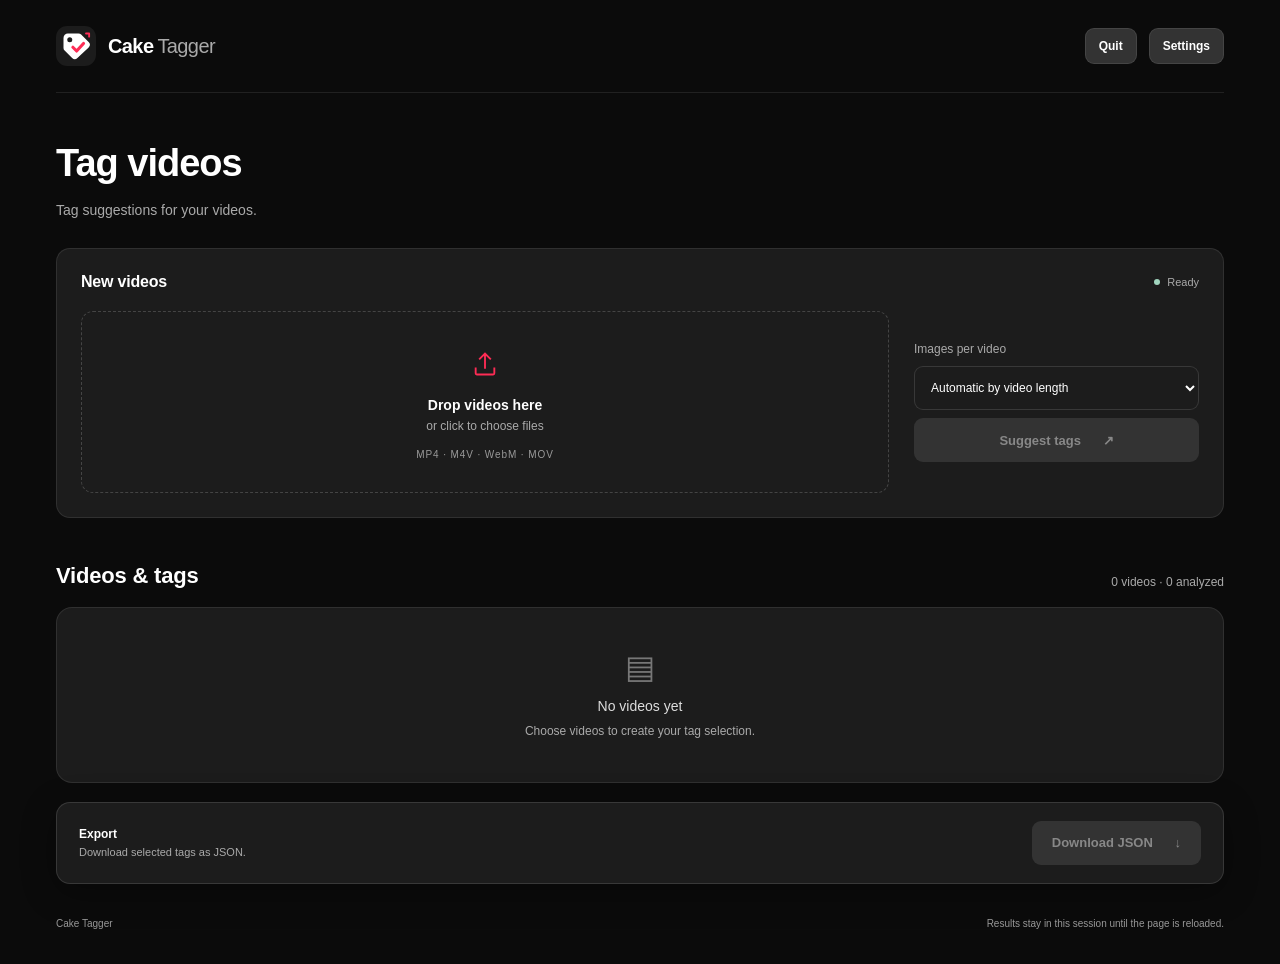
==== index.html @ eb6fca5a "Unify application controls and colors with cake.ski theme" ====
<!doctype html>
<html lang="de">
<head>
  <meta charset="utf-8">
  <meta name="viewport" content="width=device-width,initial-scale=1">
  <meta name="theme-color" content="#0b0b0b">
  <title>Cake Tagger</title>
  <link rel="icon" type="image/svg+xml" href="assets/logo.svg">
  <link rel="stylesheet" href="style.css">
  <script type="module" src="app.js"></script>
</head>
<body>
<main>
  <header class="app-header">
    <a class="brand" href="#" aria-label="Cake Tagger Startseite" data-i18n-aria-label="Cake Tagger Startseite"><svg class="brand-mark" aria-hidden="true" viewBox="0 0 64 64"><rect width="64" height="64" rx="18" fill="#1c1c1c"/>
  <path d="M19 12h17a6 6 0 0 1 4.24 1.76l12 12a6 6 0 0 1 0 8.48L34.24 51.24a6 6 0 0 1-8.48 0l-12-12A6 6 0 0 1 12 35V19a7 7 0 0 1 7-7Z" fill="#fff"/>
  <circle cx="22" cy="22" r="4" fill="#1c1c1c"/>
  <path d="m27 34 6 6 11-12" fill="none" stroke="#fe2c55" stroke-width="5" stroke-linecap="round" stroke-linejoin="round"/>
  <path d="M48 12h5v5" fill="none" stroke="#fe2c55" stroke-width="3" stroke-linecap="round" stroke-linejoin="round"/></svg><span>Cake<span class="brand-light">Tagger</span></span></a>
    <button id="quit" class="quiet small-button" data-i18n="Programm beenden">Programm beenden</button>
  </header>
  <section class="intro" aria-labelledby="page-title">
    <h1 id="page-title" data-i18n="Videos taggen">Videos taggen</h1>
    <p data-i18n="Tag-Vorschläge für deine Videos.">Tag-Vorschläge für deine Videos.</p>
  </section>
  <section class="panel" aria-labelledby="upload-title">
    <div class="panel-heading"><h2 id="upload-title" data-i18n="Neue Videos">Neue Videos</h2><div class="status"><span class="dot" aria-hidden="true"></span><span id="status" role="status" aria-live="polite" data-i18n="Verbindung wird geprüft …">Verbindung wird geprüft …</span></div></div>
    <div class="upload-layout">
      <label class="drop" id="drop">
        <span class="upload-icon" aria-hidden="true"><svg viewBox="0 0 24 24" fill="none" stroke="currentColor" stroke-width="1.6"><path d="M12 16V3m-5 5 5-5 5 5M4 15v5a1 1 0 0 0 1 1h14a1 1 0 0 0 1-1v-5"/></svg></span>
        <strong data-i18n="Videos hierher ziehen">Videos hierher ziehen</strong><span data-i18n="oder klicken und Dateien auswählen">oder klicken und Dateien auswählen</span><span class="file-types">MP4 · M4V · WebM · MOV</span>
        <input id="files" type="file" aria-label="Videos auswählen" data-i18n-aria-label="Videos auswählen" accept="video/*,.m4v" multiple>
      </label>
      <div class="analysis-options">
        <label for="frames" data-i18n="Bilder pro Video">Bilder pro Video</label>
        <select id="frames"><option value="auto" selected data-i18n="Automatisch nach Videolänge">Automatisch nach Videolänge</option><option value="4" data-i18n="4 Bilder">4 Bilder</option><option value="6" data-i18n="6 Bilder">6 Bilder</option><option value="8" data-i18n="8 Bilder">8 Bilder</option><option value="12" data-i18n="12 Bilder">12 Bilder</option><option value="16" data-i18n="16 Bilder">16 Bilder</option><option value="24" data-i18n="24 Bilder">24 Bilder</option><option value="32" data-i18n="32 Bilder">32 Bilder</option><option value="48" data-i18n="48 Bilder">48 Bilder</option></select>
        <button id="analyze" disabled><span data-i18n="Tags vorschlagen">Tags vorschlagen</span> <span aria-hidden="true">↗</span></button>
        <button id="cancel" class="quiet" hidden data-i18n="Analyse abbrechen">Analyse abbrechen</button>
      </div>
    </div>
  </section>
  <div id="message" role="status" aria-live="polite"></div>
  <div class="results-heading"><div><h2 data-i18n="Videos & Tags">Videos &amp; Tags</h2></div><span id="summary">Noch keine Videos ausgewählt.</span></div>
  <section id="results" aria-label="Videoergebnisse" data-i18n-aria-label="Videoergebnisse"></section>
  <footer class="export-bar">
    <div class="export-description"><strong>Export</strong><span class="export-hint" data-i18n="Ausgewählte Tags als JSON herunterladen.">Ausgewählte Tags als JSON herunterladen.</span></div>
    <div class="export-actions"><button id="export" disabled><span data-i18n="JSON herunterladen">JSON herunterladen</span> <span aria-hidden="true">↓</span></button></div>
  </footer>
  <div class="page-footer"><span>Cake Tagger</span><span data-i18n="Ergebnisse bleiben bis zum Neuladen in dieser Sitzung.">Ergebnisse bleiben bis zum Neuladen in dieser Sitzung.</span></div>
</main>
<dialog id="preview-dialog" aria-labelledby="preview-title">
  <div class="preview-content">
    <div class="preview-heading"><span id="preview-title"></span><button id="preview-close" class="quiet" aria-label="Vorschaubild schließen" data-i18n-aria-label="Vorschaubild schließen" data-i18n="Schließen">Schließen</button></div>
    <img id="preview-image" alt="">
    <div class="preview-navigation"><button id="preview-prev" class="quiet" aria-label="Vorheriges Vorschaubild" data-i18n-aria-label="Vorheriges Vorschaubild" data-i18n="Zurück">Zurück</button><span id="preview-position"></span><button id="preview-next" class="quiet" aria-label="Nächstes Vorschaubild" data-i18n-aria-label="Nächstes Vorschaubild" data-i18n="Weiter">Weiter</button></div>
  </div>
</dialog>
</body>
</html>
---- style.css ----
:root {
  color-scheme: dark;
  font-family: -apple-system, BlinkMacSystemFont, "Segoe UI", Roboto, Helvetica, Arial, sans-serif;
  --bg: #0b0b0b;
  --panel: #1c1c1c;
  --line: rgba(255,255,255,.09);
  --text: #fff;
  --muted: #aaa;
  --accent: #fe2c55;
  --mint: #a1d5be;
  background: var(--bg);
  color: var(--text);
}
* { box-sizing: border-box; }
[hidden] { display: none !important; }
body { margin: 0; }
main { max-width: 1240px; margin: auto; padding: 0 36px; }
button, select, input { font: inherit; }
button, a, input, select { -webkit-tap-highlight-color: transparent; }
button, select, input[type="text"] { min-height: 44px; border-radius: 9px; }
button { cursor: pointer; background: var(--accent); color: #fff; border: 1px solid transparent; padding: 12px 19px; font-size: 13px; font-weight: 650; transition: background .15s, border-color .15s; }
button:hover:not(:disabled) { background: #e8274d; }
button:disabled { background: #333; color: #888; cursor: default; }
button:focus-visible, a:focus-visible, input:focus-visible, select:focus-visible, .drop:focus-within { outline: 2px solid var(--accent); outline-offset: 4px; }
button span:not([data-i18n]) { margin-left: 18px; }
.quiet { border-color: var(--line); background: #333; color: #fff; }
.quiet:hover:not(:disabled) { background: #404040; border-color: #555; }
.small-button { min-height: 36px; padding: 8px 13px; font-size: 12px; }
.app-header { display: flex; justify-content: space-between; align-items: center; padding: 26px 0; border-bottom: 1px solid var(--line); }
.brand { display: inline-flex; align-items: center; gap: 12px; text-decoration: none; color: var(--text); font-size: 20px; font-weight: 650; letter-spacing: -.6px; }
.brand-light { font-weight: 400; color: #aaa; margin-left: 4px; }
.brand-mark { width: 40px; height: 40px; flex-shrink: 0; }
.intro { padding: 43px 0 30px; }
.eyebrow { color: var(--accent); font-size: 10px; font-weight: 650; letter-spacing: 1.8px; }
h1 { margin: 15px 0 14px; font-size: clamp(34px, 4vw, 48px); font-weight: 600; line-height: 1.14; letter-spacing: -1.8px; }
h1 span { color: #aaa; }
.intro p { margin: 0; color: var(--muted); font-size: 14px; line-height: 1.65; }
.panel { background: var(--panel); border: 1px solid var(--line); border-radius: 14px; padding: 24px; }
.panel-heading { display: flex; gap: 16px; justify-content: space-between; align-items: center; margin-bottom: 20px; }
h2 { font-size: 16px; margin: 0; font-weight: 600; letter-spacing: -.2px; }
.status { display: flex; gap: 7px; align-items: center; color: #aaa; font-size: 11px; max-width: 65%; }
.dot { flex-shrink: 0; width: 6px; height: 6px; border-radius: 50%; background: var(--mint); }
.upload-layout { display: grid; grid-template-columns: minmax(0, 1fr) 285px; gap: 25px; align-items: center; }
.drop { position: relative; display: flex; flex-direction: column; align-items: center; justify-content: center; min-height: 182px; border: 1px dashed #444; border-radius: 12px; background: transparent; gap: 6px; cursor: pointer; transition: background .15s, border-color .15s; }
.drop:hover, .drop.over { background: #242424; border-color: var(--accent); }
.drop input { position: absolute; inset: 0; width: 100%; height: 100%; opacity: 0; cursor: pointer; }
.drop strong { font-size: 14px; font-weight: 600; }
.drop > span { color: var(--muted); font-size: 12px; }
.drop .upload-icon { display: grid; place-items: center; width: 38px; height: 38px; color: var(--accent); margin-bottom: 8px; }
.upload-icon svg { width: 28px; height: 28px; }
.drop .file-types { font-size: 10px; letter-spacing: .9px; margin-top: 10px; color: #999; }
.analysis-options { display: flex; flex-direction: column; gap: 8px; }
.analysis-options > label { font-size: 12px; color: #aaa; margin-bottom: 2px; }
select, input[type="text"] { background: #1c1c1c; border: 1px solid rgba(255,255,255,.12); color: var(--text); padding: 10px 12px; font-size: 12px; }
select { width: 100%; }
.results-heading { display: flex; justify-content: space-between; gap: 20px; align-items: end; margin: 38px 0 18px; }
.results-heading h2 { font-size: 22px; margin-top: 7px; }
#summary { color: var(--muted); font-size: 12px; text-align: right; }
.card { background: var(--panel); border: 1px solid var(--line); border-radius: 14px; padding: 23px; margin-bottom: 18px; }
.card-heading { display: flex; align-items: center; justify-content: space-between; gap: 18px; }
.card-identity { display: flex; align-items: center; gap: 12px; min-width: 0; }
.video-number { width: 31px; height: 31px; display: grid; place-items: center; flex-shrink: 0; border-radius: 8px; background: #2a2a2a; color: #aaa; font-size: 11px; font-variant-numeric: tabular-nums; }
.card h2 { font-size: 13px; font-weight: 600; overflow-wrap: anywhere; min-width: 0; }
.card p { font-size: 12px; color: var(--muted); line-height: 1.6; }
.card-state { margin: 8px 0 16px 43px; }
.previews { display: flex; gap: 8px; overflow: auto; padding-bottom: 8px; margin: 16px 0 20px; scrollbar-width: thin; scrollbar-color: #555 #1c1c1c; }
.previews img { height: 145px; max-width: 235px; object-fit: contain; border-radius: 9px; background: #090909; flex-shrink: 0; }
.tag-heading { display: flex; justify-content: space-between; align-items: center; padding-top: 16px; border-top: 1px solid var(--line); }
.tag-heading h3 { margin: 0; font-size: 11px; font-weight: 600; color: #aaa; }
.tag-heading > span { font-size: 10px; color: #aaa; }
.tags { display: flex; flex-wrap: wrap; gap: 8px; margin: 12px 0 18px; }
.chip { display: flex; align-items: center; gap: 7px; min-height: 35px; background: #321b22; border: 1px solid #7e3141; border-radius: 8px; padding: 7px 10px; font-size: 12px; cursor: pointer; transition: border-color .15s, background .15s; }
.chip:hover { border-color: #fe2c55; }
input[type="checkbox"] { width: 14px; height: 14px; margin: 0; accent-color: var(--accent); cursor: pointer; }
.chip:has(input:not(:checked)) { background: #242424; border-color: #444; color: #bbb; }
.chip.uncertain { border-style: dashed; }
.tag-origin { font-size: 9px; color: #bbb; padding-left: 7px; border-left: 1px solid #66404a; }
.tag-score { font-size: 10px; color: #ffb3c2; font-variant-numeric: tabular-nums; white-space: nowrap; }
.chip:has(input:not(:checked)) .tag-score { color: #aaa; }
.chip.manual { background: #292929; border-color: #666; }
.chip.manual .tag-origin { color: #ccc; border-color: #666; }
.tag-add { display: flex; gap: 8px; align-items: center; }
.tag-add input { width: min(360px, 100%); min-width: 0; }
.tag-add button { flex-shrink: 0; }
#message { color: #ffb3c2; font-size: 13px; white-space: pre-line; line-height: 1.6; }
#message:not(:empty) { border: 1px solid #75303f; background: #30191f; padding: 12px 16px; border-radius: 10px; margin-top: 18px; }
.error { color: #ff8198 !important; }
.export-bar { position: sticky; bottom: 16px; z-index: 3; display: flex; align-items: center; justify-content: space-between; gap: 20px; padding: 18px 22px; margin: 28px 0 0; background: #1c1c1c; border: 1px solid rgba(255,255,255,.12); border-radius: 14px; box-shadow: 0 8px 35px #0005; }
.export-description { display: flex; flex-direction: column; gap: 5px; }
.export-description strong { font-size: 12px; font-weight: 600; }
.export-actions { display: flex; align-items: center; gap: 20px; }
.page-footer { display: flex; justify-content: space-between; gap: 20px; font-size: 10px; color: #999; padding: 25px 0 35px; }
@media (max-width: 760px) {
  main { padding: 0 20px; }
  .app-header { padding: 20px 0; }
  .intro { padding: 32px 0 25px; }
  .upload-layout { grid-template-columns: 1fr; gap: 20px; }
  .panel { padding: 20px; }
  .drop { min-height: 160px; }
  .results-heading { align-items: start; }
  #summary { max-width: 170px; line-height: 1.7; }
  .card { padding: 18px; }
  .export-actions { gap: 12px; }
  .page-footer { flex-wrap: wrap; }
}
@media (max-width: 440px) {
  main { padding: 0 14px; }
  .brand { font-size: 18px; gap: 9px; }
  .small-button { padding: 7px 9px; font-size: 10px; }
  h1 { font-size: 34px; }
  .card-heading { align-items: start; gap: 10px; }
  .review-badge { font-size: 9px; }
  .card-identity { gap: 8px; }
  .video-number { width: 26px; height: 26px; }
  .card-state { margin-left: 0; }
  .chip { font-size: 11px; gap: 5px; }
  .export-bar { padding: 14px; bottom: 8px; flex-wrap: wrap; }
  .export-actions { width: 100%; justify-content: space-between; }
}
@media (prefers-reduced-motion: reduce) { * { transition: none !important; } }

.export-hint{font-size:11px;color:var(--muted)}
.empty-state{border:1px solid var(--line);border-radius:16px;padding:40px 20px;text-align:center;background:#1c1c1c;color:var(--muted)}
.empty-icon{font-size:32px;color:#777}
.empty-state h3{font-size:14px;font-weight:500;color:#ddd;margin:12px 0 8px}
.empty-state p{font-size:12px;margin:0;line-height:1.6}

@media(max-width:440px){.export-bar{flex-wrap:nowrap;gap:12px}.export-description{max-width:115px}.export-hint{display:none}.export-actions{width:auto}.export-actions button{padding:11px 12px;font-size:11px;white-space:nowrap}.export-actions button span{margin-left:8px}}
.intro h1{font-size:38px;letter-spacing:-1px}
.intro{padding:34px 0 26px}
.preview-thumb{display:block;flex-shrink:0;min-height:0;padding:0;background:transparent;border:0;border-radius:9px;cursor:zoom-in;line-height:0}
.preview-thumb:hover{background:transparent}
.preview-thumb img{display:block}
.preview-open{overflow:hidden}
#preview-dialog{color:var(--text);background:#1c1c1c;border:1px solid #444;border-radius:16px;width:min(960px,94vw);max-height:94vh;padding:0;overflow:auto}
#preview-dialog::backdrop{background:#000e}
.preview-content{padding:16px}
.preview-heading{display:flex;align-items:center;justify-content:space-between;gap:16px;margin-bottom:14px}
#preview-title{font-size:12px;color:#ccc;overflow-wrap:anywhere}
.preview-heading button{font-size:12px;min-height:36px;padding:8px 12px;flex-shrink:0}
#preview-image{display:block;width:100%;height:min(70vh,740px);object-fit:contain;background:#090909;border-radius:8px}
.preview-navigation{display:flex;align-items:center;justify-content:space-between;gap:16px;margin-top:14px}
#preview-position{font-size:12px;color:var(--muted);font-variant-numeric:tabular-nums}
@media(max-width:440px){.preview-content{padding:12px}#preview-image{height:60vh}.preview-heading{gap:8px}.preview-navigation button{padding:9px 12px}}
/* Extension connection controls reuse the standalone visual language. */
.integration-panel label { display: inline-flex; flex-direction: column; gap: .5rem; margin-right: .75rem; }
.integration-panel select { min-width: 16rem; max-width: 100%; }
body.embedded {
  margin: 0; padding: 14px; min-height: 100vh;
  background: var(--bg); color: var(--text);
}
body.embedded .app-header, body.embedded .intro, body.embedded .drop,
body.embedded .export-bar, body.embedded .page-footer { display: none; }
body.embedded .upload-layout { display: block; }
body.embedded .analysis-options { display: flex; flex-wrap: wrap; align-items: center; gap: 10px; }
body.embedded .analysis-options label { margin: 0; }
.settings-open { margin-left: 12px; }
.app-header #quit { margin-left: auto; }
.panel-heading { flex-wrap: wrap; }
.panel-heading .settings-open { margin-left: 0; }
#settings-dialog { color: var(--text); background: var(--panel); border: 1px solid var(--line); border-radius: 16px; width: min(560px, 94vw); max-height: 90vh; padding: 24px; }
#settings-dialog::backdrop { background: #000b; }
.settings-heading { display: flex; justify-content: space-between; align-items: center; gap: 16px; margin-bottom: 20px; }
.settings-form { display: flex; flex-direction: column; gap: 16px; }
.settings-field { display: flex; align-items: center; justify-content: space-between; gap: 18px; font-size: 13px; }
.settings-field select { width: 58%; }
.settings-field > span { min-width: 0; }
.settings-field input[type="checkbox"] { width: 17px; height: 17px; flex-shrink: 0; }
.settings-exclusions { border-top: 1px solid var(--line); padding-top: 18px; }
.settings-exclusions h3 { margin: 0; font-size: 14px; }
.settings-exclusions p { color: var(--muted); font-size: 12px; line-height: 1.6; }
.settings-excluded-tags { display: flex; flex-wrap: wrap; gap: 8px; margin: 14px 0; }
.settings-excluded-tags button { font-weight: 400; }
.settings-actions { display: flex; gap: 10px; justify-content: flex-end; }
.settings-status { color: var(--muted); font-size: 12px; margin: 0; }
.settings-status:empty { display: none; }
@media (max-width: 440px) { #settings-dialog { padding: 18px; } .app-header { flex-wrap: wrap; gap: 12px; } .settings-open { margin-left: 0; } }
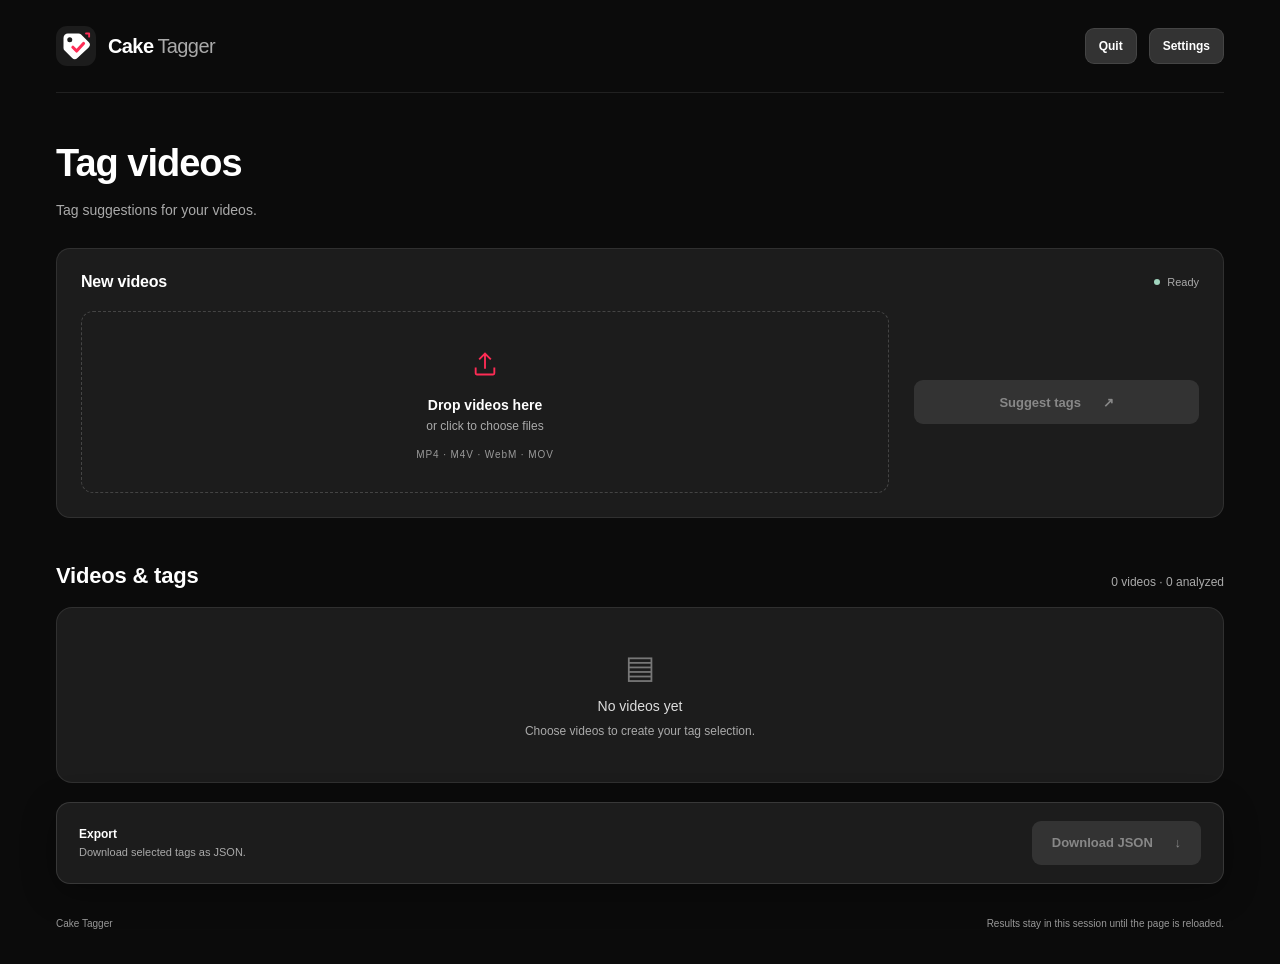
==== commit 76758c54: "Keep frame count selection exclusively in settings" ====
--- a/index.html
+++ b/index.html
@@ -32,8 +32,6 @@
         <input id="files" type="file" aria-label="Videos auswählen" data-i18n-aria-label="Videos auswählen" accept="video/*,.m4v" multiple>
       </label>
       <div class="analysis-options">
-        <label for="frames" data-i18n="Bilder pro Video">Bilder pro Video</label>
-        <select id="frames"><option value="auto" selected data-i18n="Automatisch nach Videolänge">Automatisch nach Videolänge</option><option value="4" data-i18n="4 Bilder">4 Bilder</option><option value="6" data-i18n="6 Bilder">6 Bilder</option><option value="8" data-i18n="8 Bilder">8 Bilder</option><option value="12" data-i18n="12 Bilder">12 Bilder</option><option value="16" data-i18n="16 Bilder">16 Bilder</option><option value="24" data-i18n="24 Bilder">24 Bilder</option><option value="32" data-i18n="32 Bilder">32 Bilder</option><option value="48" data-i18n="48 Bilder">48 Bilder</option></select>
         <button id="analyze" disabled><span data-i18n="Tags vorschlagen">Tags vorschlagen</span> <span aria-hidden="true">↗</span></button>
         <button id="cancel" class="quiet" hidden data-i18n="Analyse abbrechen">Analyse abbrechen</button>
       </div>
--- a/style.css
+++ b/style.css
@@ -50,7 +50,6 @@
 .upload-icon svg { width: 28px; height: 28px; }
 .drop .file-types { font-size: 10px; letter-spacing: .9px; margin-top: 10px; color: #999; }
 .analysis-options { display: flex; flex-direction: column; gap: 8px; }
-.analysis-options > label { font-size: 12px; color: #aaa; margin-bottom: 2px; }
 select, input[type="text"] { background: #1c1c1c; border: 1px solid rgba(255,255,255,.12); color: var(--text); padding: 10px 12px; font-size: 12px; }
 select { width: 100%; }
 .results-heading { display: flex; justify-content: space-between; gap: 20px; align-items: end; margin: 38px 0 18px; }
@@ -153,7 +152,6 @@
 body.embedded .export-bar, body.embedded .page-footer { display: none; }
 body.embedded .upload-layout { display: block; }
 body.embedded .analysis-options { display: flex; flex-wrap: wrap; align-items: center; gap: 10px; }
-body.embedded .analysis-options label { margin: 0; }
 .settings-open { margin-left: 12px; }
 .app-header #quit { margin-left: auto; }
 .panel-heading { flex-wrap: wrap; }
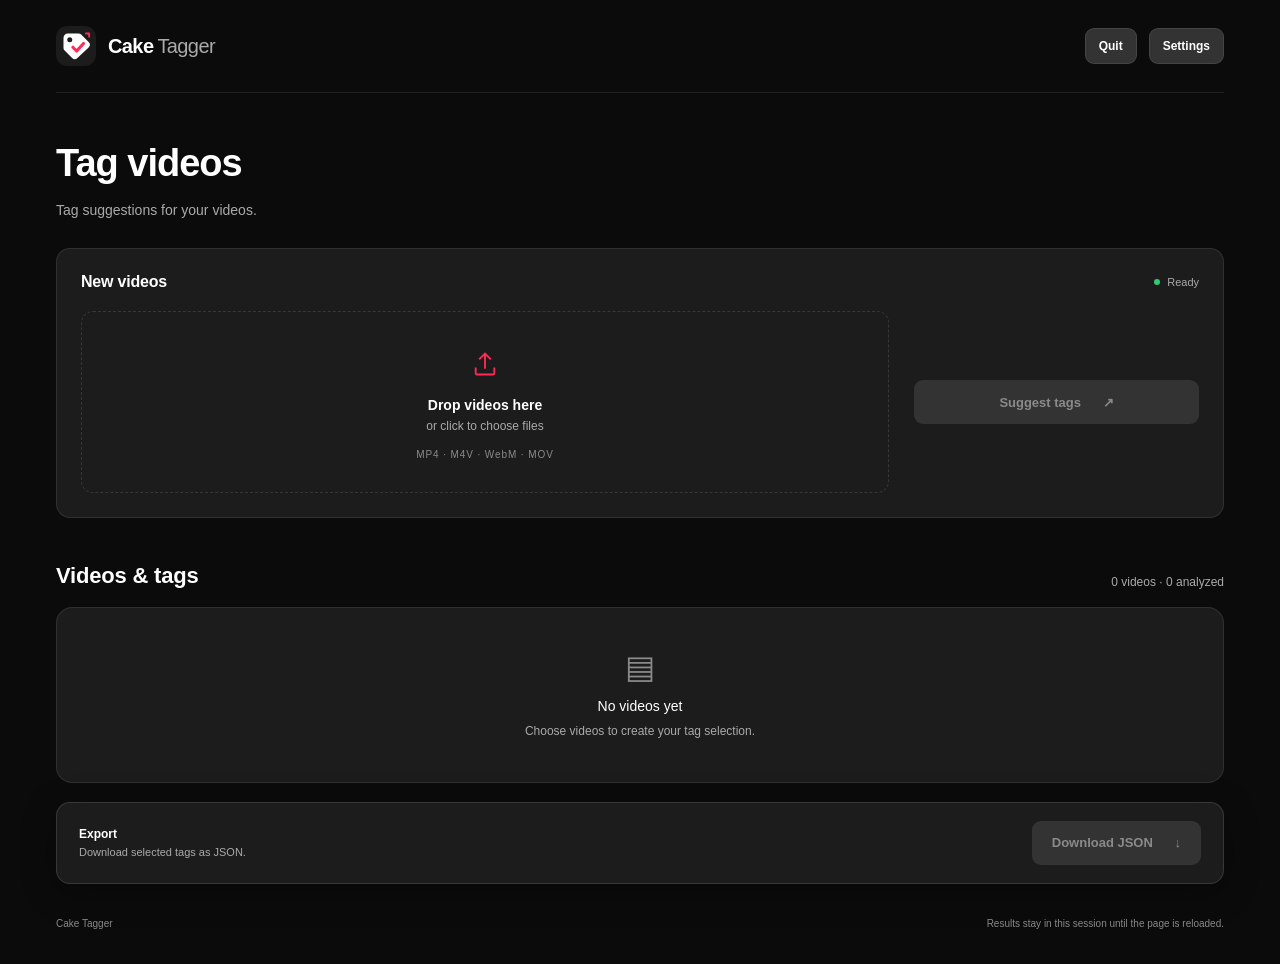
==== commit 5fcab9e9: "Follow Cake palette and refine extension interface" ====
--- a/index.html
+++ b/index.html
@@ -7,16 +7,17 @@
   <title>Cake Tagger</title>
   <link rel="icon" type="image/svg+xml" href="assets/logo.svg">
   <link rel="stylesheet" href="style.css">
+  <script src="webext-api.js"></script>
   <script type="module" src="app.js"></script>
 </head>
 <body>
 <main>
   <header class="app-header">
-    <a class="brand" href="#" aria-label="Cake Tagger Startseite" data-i18n-aria-label="Cake Tagger Startseite"><svg class="brand-mark" aria-hidden="true" viewBox="0 0 64 64"><rect width="64" height="64" rx="18" fill="#1c1c1c"/>
-  <path d="M19 12h17a6 6 0 0 1 4.24 1.76l12 12a6 6 0 0 1 0 8.48L34.24 51.24a6 6 0 0 1-8.48 0l-12-12A6 6 0 0 1 12 35V19a7 7 0 0 1 7-7Z" fill="#fff"/>
-  <circle cx="22" cy="22" r="4" fill="#1c1c1c"/>
-  <path d="m27 34 6 6 11-12" fill="none" stroke="#fe2c55" stroke-width="5" stroke-linecap="round" stroke-linejoin="round"/>
-  <path d="M48 12h5v5" fill="none" stroke="#fe2c55" stroke-width="3" stroke-linecap="round" stroke-linejoin="round"/></svg><span>Cake<span class="brand-light">Tagger</span></span></a>
+    <a class="brand" href="#" aria-label="Cake Tagger Startseite" data-i18n-aria-label="Cake Tagger Startseite"><svg class="brand-mark" aria-hidden="true" viewBox="0 0 64 64"><rect width="64" height="64" rx="18" fill="var(--panel)"/>
+  <path d="M19 12h17a6 6 0 0 1 4.24 1.76l12 12a6 6 0 0 1 0 8.48L34.24 51.24a6 6 0 0 1-8.48 0l-12-12A6 6 0 0 1 12 35V19a7 7 0 0 1 7-7Z" fill="var(--text)"/>
+  <circle cx="22" cy="22" r="4" fill="var(--panel)"/>
+  <path d="m27 34 6 6 11-12" fill="none" stroke="var(--accent)" stroke-width="5" stroke-linecap="round" stroke-linejoin="round"/>
+  <path d="M48 12h5v5" fill="none" stroke="var(--accent)" stroke-width="3" stroke-linecap="round" stroke-linejoin="round"/></svg><span>Cake<span class="brand-light">Tagger</span></span></a>
     <button id="quit" class="quiet small-button" data-i18n="Programm beenden">Programm beenden</button>
   </header>
   <section class="intro" aria-labelledby="page-title">
--- a/style.css
+++ b/style.css
@@ -7,7 +7,15 @@
   --text: #fff;
   --muted: #aaa;
   --accent: #fe2c55;
-  --mint: #a1d5be;
+  --mint: #2ecc71;
+  --surface: #141414;
+  --line-strong: rgba(255,255,255,.12);
+  --subtle: #8a8a8a;
+  --accent-hover: #ff5277;
+  --on-accent: #fff;
+  --accent-soft: rgba(254,44,85,.12);
+  --accent-border: rgba(254,44,85,.45);
+  --accent-score: #ff7aa0;
   background: var(--bg);
   color: var(--text);
 }
@@ -18,39 +26,39 @@
 button, select, input { font: inherit; }
 button, a, input, select { -webkit-tap-highlight-color: transparent; }
 button, select, input[type="text"] { min-height: 44px; border-radius: 9px; }
-button { cursor: pointer; background: var(--accent); color: #fff; border: 1px solid transparent; padding: 12px 19px; font-size: 13px; font-weight: 650; transition: background .15s, border-color .15s; }
-button:hover:not(:disabled) { background: #e8274d; }
-button:disabled { background: #333; color: #888; cursor: default; }
+button { cursor: pointer; background: var(--accent); color: var(--on-accent); border: 1px solid transparent; padding: 12px 19px; font-size: 13px; font-weight: 650; transition: background .15s, border-color .15s; }
+button:hover:not(:disabled) { background: var(--accent-hover); }
+button:disabled { background: color-mix(in srgb, var(--text) 10%, var(--panel)); color: var(--subtle); cursor: default; }
 button:focus-visible, a:focus-visible, input:focus-visible, select:focus-visible, .drop:focus-within { outline: 2px solid var(--accent); outline-offset: 4px; }
 button span:not([data-i18n]) { margin-left: 18px; }
-.quiet { border-color: var(--line); background: #333; color: #fff; }
-.quiet:hover:not(:disabled) { background: #404040; border-color: #555; }
+.quiet { border-color: var(--line); background: color-mix(in srgb, var(--text) 10%, var(--panel)); color: var(--text); }
+.quiet:hover:not(:disabled) { background: color-mix(in srgb, var(--text) 16%, var(--panel)); border-color: var(--line-strong); }
 .small-button { min-height: 36px; padding: 8px 13px; font-size: 12px; }
 .app-header { display: flex; justify-content: space-between; align-items: center; padding: 26px 0; border-bottom: 1px solid var(--line); }
 .brand { display: inline-flex; align-items: center; gap: 12px; text-decoration: none; color: var(--text); font-size: 20px; font-weight: 650; letter-spacing: -.6px; }
-.brand-light { font-weight: 400; color: #aaa; margin-left: 4px; }
+.brand-light { font-weight: 400; color: var(--muted); margin-left: 4px; }
 .brand-mark { width: 40px; height: 40px; flex-shrink: 0; }
 .intro { padding: 43px 0 30px; }
 .eyebrow { color: var(--accent); font-size: 10px; font-weight: 650; letter-spacing: 1.8px; }
 h1 { margin: 15px 0 14px; font-size: clamp(34px, 4vw, 48px); font-weight: 600; line-height: 1.14; letter-spacing: -1.8px; }
-h1 span { color: #aaa; }
+h1 span { color: var(--muted); }
 .intro p { margin: 0; color: var(--muted); font-size: 14px; line-height: 1.65; }
 .panel { background: var(--panel); border: 1px solid var(--line); border-radius: 14px; padding: 24px; }
 .panel-heading { display: flex; gap: 16px; justify-content: space-between; align-items: center; margin-bottom: 20px; }
 h2 { font-size: 16px; margin: 0; font-weight: 600; letter-spacing: -.2px; }
-.status { display: flex; gap: 7px; align-items: center; color: #aaa; font-size: 11px; max-width: 65%; }
+.status { display: flex; gap: 7px; align-items: center; color: var(--muted); font-size: 11px; max-width: 65%; }
 .dot { flex-shrink: 0; width: 6px; height: 6px; border-radius: 50%; background: var(--mint); }
 .upload-layout { display: grid; grid-template-columns: minmax(0, 1fr) 285px; gap: 25px; align-items: center; }
-.drop { position: relative; display: flex; flex-direction: column; align-items: center; justify-content: center; min-height: 182px; border: 1px dashed #444; border-radius: 12px; background: transparent; gap: 6px; cursor: pointer; transition: background .15s, border-color .15s; }
-.drop:hover, .drop.over { background: #242424; border-color: var(--accent); }
+.drop { position: relative; display: flex; flex-direction: column; align-items: center; justify-content: center; min-height: 182px; border: 1px dashed var(--line-strong); border-radius: 12px; background: transparent; gap: 6px; cursor: pointer; transition: background .15s, border-color .15s; }
+.drop:hover, .drop.over { background: var(--surface); border-color: var(--accent); }
 .drop input { position: absolute; inset: 0; width: 100%; height: 100%; opacity: 0; cursor: pointer; }
 .drop strong { font-size: 14px; font-weight: 600; }
 .drop > span { color: var(--muted); font-size: 12px; }
 .drop .upload-icon { display: grid; place-items: center; width: 38px; height: 38px; color: var(--accent); margin-bottom: 8px; }
 .upload-icon svg { width: 28px; height: 28px; }
-.drop .file-types { font-size: 10px; letter-spacing: .9px; margin-top: 10px; color: #999; }
+.drop .file-types { font-size: 10px; letter-spacing: .9px; margin-top: 10px; color: var(--subtle); }
 .analysis-options { display: flex; flex-direction: column; gap: 8px; }
-select, input[type="text"] { background: #1c1c1c; border: 1px solid rgba(255,255,255,.12); color: var(--text); padding: 10px 12px; font-size: 12px; }
+select, input[type="text"] { background: var(--panel); border: 1px solid var(--line-strong); color: var(--text); padding: 10px 12px; font-size: 12px; }
 select { width: 100%; }
 .results-heading { display: flex; justify-content: space-between; gap: 20px; align-items: end; margin: 38px 0 18px; }
 .results-heading h2 { font-size: 22px; margin-top: 7px; }
@@ -58,37 +66,37 @@
 .card { background: var(--panel); border: 1px solid var(--line); border-radius: 14px; padding: 23px; margin-bottom: 18px; }
 .card-heading { display: flex; align-items: center; justify-content: space-between; gap: 18px; }
 .card-identity { display: flex; align-items: center; gap: 12px; min-width: 0; }
-.video-number { width: 31px; height: 31px; display: grid; place-items: center; flex-shrink: 0; border-radius: 8px; background: #2a2a2a; color: #aaa; font-size: 11px; font-variant-numeric: tabular-nums; }
+.video-number { width: 31px; height: 31px; display: grid; place-items: center; flex-shrink: 0; border-radius: 8px; background: var(--surface); color: var(--muted); font-size: 11px; font-variant-numeric: tabular-nums; }
 .card h2 { font-size: 13px; font-weight: 600; overflow-wrap: anywhere; min-width: 0; }
 .card p { font-size: 12px; color: var(--muted); line-height: 1.6; }
 .card-state { margin: 8px 0 16px 43px; }
-.previews { display: flex; gap: 8px; overflow: auto; padding-bottom: 8px; margin: 16px 0 20px; scrollbar-width: thin; scrollbar-color: #555 #1c1c1c; }
+.previews { display: flex; gap: 8px; overflow: auto; padding-bottom: 8px; margin: 16px 0 20px; scrollbar-width: thin; scrollbar-color: var(--subtle) var(--panel); }
 .previews img { height: 145px; max-width: 235px; object-fit: contain; border-radius: 9px; background: #090909; flex-shrink: 0; }
 .tag-heading { display: flex; justify-content: space-between; align-items: center; padding-top: 16px; border-top: 1px solid var(--line); }
-.tag-heading h3 { margin: 0; font-size: 11px; font-weight: 600; color: #aaa; }
-.tag-heading > span { font-size: 10px; color: #aaa; }
+.tag-heading h3 { margin: 0; font-size: 11px; font-weight: 600; color: var(--muted); }
+.tag-heading > span { font-size: 10px; color: var(--muted); }
 .tags { display: flex; flex-wrap: wrap; gap: 8px; margin: 12px 0 18px; }
-.chip { display: flex; align-items: center; gap: 7px; min-height: 35px; background: #321b22; border: 1px solid #7e3141; border-radius: 8px; padding: 7px 10px; font-size: 12px; cursor: pointer; transition: border-color .15s, background .15s; }
-.chip:hover { border-color: #fe2c55; }
+.chip { display: flex; align-items: center; gap: 7px; min-height: 35px; background: var(--accent-soft); border: 1px solid var(--accent-border); border-radius: 8px; padding: 7px 10px; font-size: 12px; cursor: pointer; transition: border-color .15s, background .15s; }
+.chip:hover { border-color: var(--accent); }
 input[type="checkbox"] { width: 14px; height: 14px; margin: 0; accent-color: var(--accent); cursor: pointer; }
-.chip:has(input:not(:checked)) { background: #242424; border-color: #444; color: #bbb; }
+.chip:has(input:not(:checked)) { background: var(--surface); border-color: var(--line-strong); color: var(--muted); }
 .chip.uncertain { border-style: dashed; }
-.tag-origin { font-size: 9px; color: #bbb; padding-left: 7px; border-left: 1px solid #66404a; }
-.tag-score { font-size: 10px; color: #ffb3c2; font-variant-numeric: tabular-nums; white-space: nowrap; }
-.chip:has(input:not(:checked)) .tag-score { color: #aaa; }
-.chip.manual { background: #292929; border-color: #666; }
-.chip.manual .tag-origin { color: #ccc; border-color: #666; }
+.tag-origin { font-size: 9px; color: var(--muted); padding-left: 7px; border-left: 1px solid var(--accent-border); }
+.tag-score { font-size: 10px; color: var(--accent-score); font-variant-numeric: tabular-nums; white-space: nowrap; }
+.chip:has(input:not(:checked)) .tag-score { color: var(--muted); }
+.chip.manual { background: var(--surface); border-color: var(--line-strong); }
+.chip.manual .tag-origin { color: var(--muted); border-color: var(--line-strong); }
 .tag-add { display: flex; gap: 8px; align-items: center; }
 .tag-add input { width: min(360px, 100%); min-width: 0; }
 .tag-add button { flex-shrink: 0; }
-#message { color: #ffb3c2; font-size: 13px; white-space: pre-line; line-height: 1.6; }
-#message:not(:empty) { border: 1px solid #75303f; background: #30191f; padding: 12px 16px; border-radius: 10px; margin-top: 18px; }
+#message { color: var(--accent-score); font-size: 13px; white-space: pre-line; line-height: 1.6; }
+#message:not(:empty) { border: 1px solid var(--accent-border); background: var(--accent-soft); padding: 12px 16px; border-radius: 10px; margin-top: 18px; }
 .error { color: #ff8198 !important; }
-.export-bar { position: sticky; bottom: 16px; z-index: 3; display: flex; align-items: center; justify-content: space-between; gap: 20px; padding: 18px 22px; margin: 28px 0 0; background: #1c1c1c; border: 1px solid rgba(255,255,255,.12); border-radius: 14px; box-shadow: 0 8px 35px #0005; }
+.export-bar { position: sticky; bottom: 16px; z-index: 3; display: flex; align-items: center; justify-content: space-between; gap: 20px; padding: 18px 22px; margin: 28px 0 0; background: var(--panel); border: 1px solid var(--line-strong); border-radius: 14px; box-shadow: 0 8px 35px #0005; }
 .export-description { display: flex; flex-direction: column; gap: 5px; }
 .export-description strong { font-size: 12px; font-weight: 600; }
 .export-actions { display: flex; align-items: center; gap: 20px; }
-.page-footer { display: flex; justify-content: space-between; gap: 20px; font-size: 10px; color: #999; padding: 25px 0 35px; }
+.page-footer { display: flex; justify-content: space-between; gap: 20px; font-size: 10px; color: var(--subtle); padding: 25px 0 35px; }
 @media (max-width: 760px) {
   main { padding: 0 20px; }
   .app-header { padding: 20px 0; }
@@ -119,9 +127,9 @@
 @media (prefers-reduced-motion: reduce) { * { transition: none !important; } }
 
 .export-hint{font-size:11px;color:var(--muted)}
-.empty-state{border:1px solid var(--line);border-radius:16px;padding:40px 20px;text-align:center;background:#1c1c1c;color:var(--muted)}
-.empty-icon{font-size:32px;color:#777}
-.empty-state h3{font-size:14px;font-weight:500;color:#ddd;margin:12px 0 8px}
+.empty-state{border:1px solid var(--line);border-radius:16px;padding:40px 20px;text-align:center;background:var(--panel);color:var(--muted)}
+.empty-icon{font-size:32px;color:var(--subtle)}
+.empty-state h3{font-size:14px;font-weight:500;color:var(--text);margin:12px 0 8px}
 .empty-state p{font-size:12px;margin:0;line-height:1.6}
 
 @media(max-width:440px){.export-bar{flex-wrap:nowrap;gap:12px}.export-description{max-width:115px}.export-hint{display:none}.export-actions{width:auto}.export-actions button{padding:11px 12px;font-size:11px;white-space:nowrap}.export-actions button span{margin-left:8px}}
@@ -131,11 +139,11 @@
 .preview-thumb:hover{background:transparent}
 .preview-thumb img{display:block}
 .preview-open{overflow:hidden}
-#preview-dialog{color:var(--text);background:#1c1c1c;border:1px solid #444;border-radius:16px;width:min(960px,94vw);max-height:94vh;padding:0;overflow:auto}
+#preview-dialog{color:var(--text);background:var(--panel);border:1px solid var(--line-strong);border-radius:16px;width:min(960px,94vw);max-height:94vh;padding:0;overflow:auto}
 #preview-dialog::backdrop{background:#000e}
 .preview-content{padding:16px}
 .preview-heading{display:flex;align-items:center;justify-content:space-between;gap:16px;margin-bottom:14px}
-#preview-title{font-size:12px;color:#ccc;overflow-wrap:anywhere}
+#preview-title{font-size:12px;color:var(--muted);overflow-wrap:anywhere}
 .preview-heading button{font-size:12px;min-height:36px;padding:8px 12px;flex-shrink:0}
 #preview-image{display:block;width:100%;height:min(70vh,740px);object-fit:contain;background:#090909;border-radius:8px}
 .preview-navigation{display:flex;align-items:center;justify-content:space-between;gap:16px;margin-top:14px}
@@ -173,3 +181,11 @@
 .settings-status { color: var(--muted); font-size: 12px; margin: 0; }
 .settings-status:empty { display: none; }
 @media (max-width: 440px) { #settings-dialog { padding: 18px; } .app-header { flex-wrap: wrap; gap: 12px; } .settings-open { margin-left: 0; } }
+
+body.embedded main { max-width: none; padding: 0; }
+body.embedded .panel, body.embedded .card { padding: 14px; }
+body.embedded .panel-heading { margin-bottom: 14px; }
+body.embedded button { min-height: 36px; padding: 9px 14px; font-weight: 600; }
+body.embedded .results-heading { margin: 24px 0 14px; align-items: center; }
+body.embedded .results-heading h2 { font-size: 16px; margin: 0; }
+body.embedded .empty-state { padding: 24px 16px; }
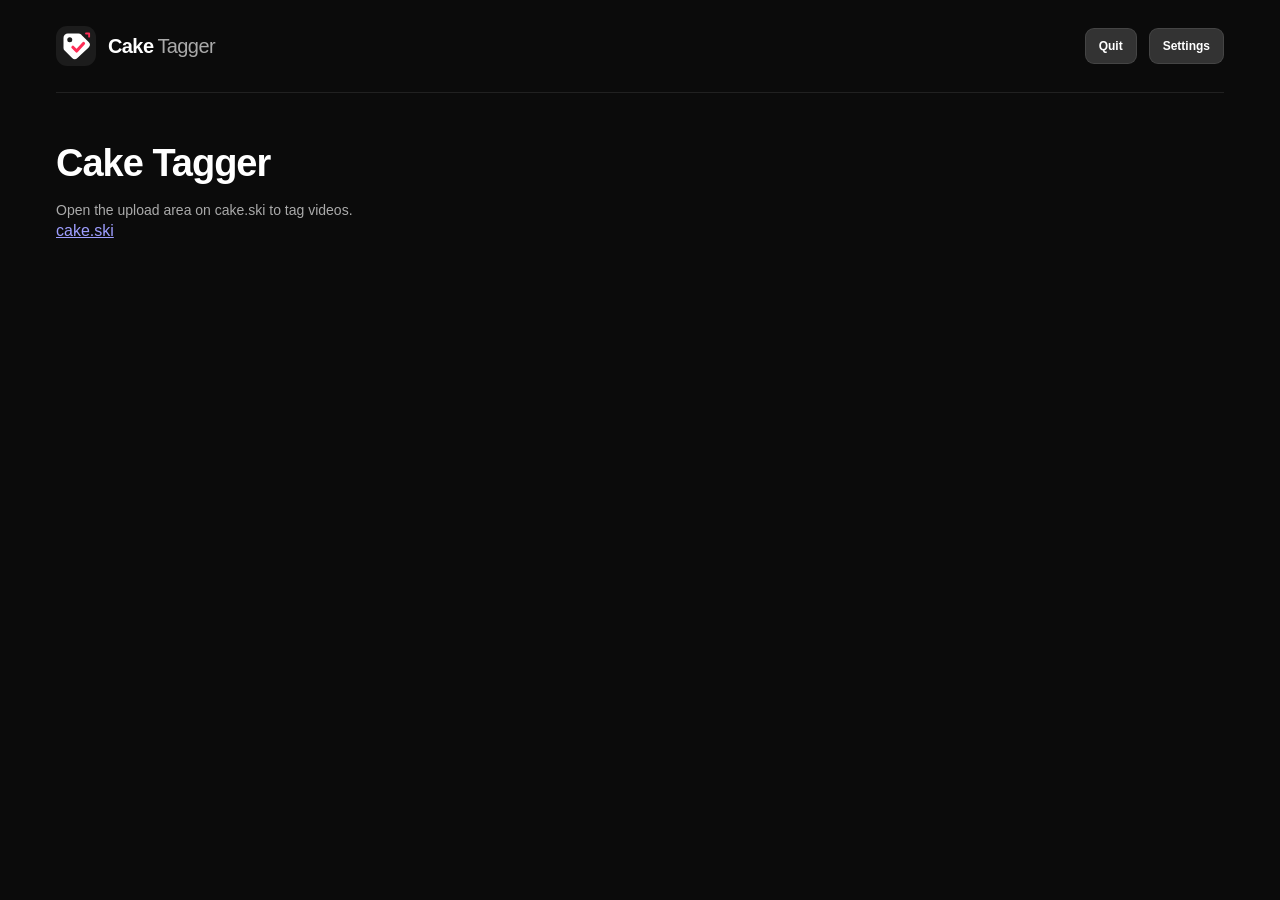
==== commit f581bcc3: "Integrate card and sidebar upload layouts with export and Quit controls" ====
--- a/index.html
+++ b/index.html
@@ -1,5 +1,5 @@
 <!doctype html>
-<html lang="de">
+<html lang="en">
 <head>
   <meta charset="utf-8">
   <meta name="viewport" content="width=device-width,initial-scale=1">
@@ -7,52 +7,44 @@
   <title>Cake Tagger</title>
   <link rel="icon" type="image/svg+xml" href="assets/logo.svg">
   <link rel="stylesheet" href="style.css">
-  <script src="webext-api.js"></script>
   <script type="module" src="app.js"></script>
 </head>
 <body>
 <main>
   <header class="app-header">
-    <a class="brand" href="#" aria-label="Cake Tagger Startseite" data-i18n-aria-label="Cake Tagger Startseite"><svg class="brand-mark" aria-hidden="true" viewBox="0 0 64 64"><rect width="64" height="64" rx="18" fill="var(--panel)"/>
+    <a class="brand" href="#" aria-label="Cake Tagger home" data-i18n-aria-label="page.home"><svg class="brand-mark" aria-hidden="true" viewBox="0 0 64 64"><rect width="64" height="64" rx="18" fill="var(--panel)"/>
   <path d="M19 12h17a6 6 0 0 1 4.24 1.76l12 12a6 6 0 0 1 0 8.48L34.24 51.24a6 6 0 0 1-8.48 0l-12-12A6 6 0 0 1 12 35V19a7 7 0 0 1 7-7Z" fill="var(--text)"/>
   <circle cx="22" cy="22" r="4" fill="var(--panel)"/>
   <path d="m27 34 6 6 11-12" fill="none" stroke="var(--accent)" stroke-width="5" stroke-linecap="round" stroke-linejoin="round"/>
   <path d="M48 12h5v5" fill="none" stroke="var(--accent)" stroke-width="3" stroke-linecap="round" stroke-linejoin="round"/></svg><span>Cake<span class="brand-light">Tagger</span></span></a>
-    <button id="quit" class="quiet small-button" data-i18n="Programm beenden">Programm beenden</button>
+    <button id="quit" class="quiet small-button" data-i18n="action.quit">Quit</button>
   </header>
   <section class="intro" aria-labelledby="page-title">
-    <h1 id="page-title" data-i18n="Videos taggen">Videos taggen</h1>
-    <p data-i18n="Tag-Vorschläge für deine Videos.">Tag-Vorschläge für deine Videos.</p>
+    <h1 id="page-title" data-i18n="page.title">Tag videos</h1>
+    <p data-i18n="page.description">Tag suggestions for your videos.</p>
   </section>
   <section class="panel" aria-labelledby="upload-title">
-    <div class="panel-heading"><h2 id="upload-title" data-i18n="Neue Videos">Neue Videos</h2><div class="status"><span class="dot" aria-hidden="true"></span><span id="status" role="status" aria-live="polite" data-i18n="Verbindung wird geprüft …">Verbindung wird geprüft …</span></div></div>
+    <div class="panel-heading"><h2 id="upload-title" data-i18n="upload.title">New videos</h2><div class="status"><span class="dot" aria-hidden="true"></span><span id="status" role="status" aria-live="polite" data-i18n="analysis.connecting">Checking connection …</span></div></div>
     <div class="upload-layout">
       <label class="drop" id="drop">
         <span class="upload-icon" aria-hidden="true"><svg viewBox="0 0 24 24" fill="none" stroke="currentColor" stroke-width="1.6"><path d="M12 16V3m-5 5 5-5 5 5M4 15v5a1 1 0 0 0 1 1h14a1 1 0 0 0 1-1v-5"/></svg></span>
-        <strong data-i18n="Videos hierher ziehen">Videos hierher ziehen</strong><span data-i18n="oder klicken und Dateien auswählen">oder klicken und Dateien auswählen</span><span class="file-types">MP4 · M4V · WebM · MOV</span>
-        <input id="files" type="file" aria-label="Videos auswählen" data-i18n-aria-label="Videos auswählen" accept="video/*,.m4v" multiple>
+        <strong data-i18n="upload.drop">Drop videos here</strong><span data-i18n="upload.chooseHint">or click to choose files</span><span class="file-types">MP4 · M4V · WebM · MOV</span>
+        <input id="files" type="file" aria-label="Choose videos" data-i18n-aria-label="upload.choose" accept="video/*,.m4v" multiple>
       </label>
       <div class="analysis-options">
-        <button id="analyze" disabled><span data-i18n="Tags vorschlagen">Tags vorschlagen</span> <span aria-hidden="true">↗</span></button>
-        <button id="cancel" class="quiet" hidden data-i18n="Analyse abbrechen">Analyse abbrechen</button>
+        <button id="analyze" disabled><span data-i18n="analysis.start">Suggest tags</span> <span aria-hidden="true">↗</span></button>
+        <button id="cancel" class="quiet" hidden data-i18n="analysis.cancel">Cancel analysis</button>
       </div>
     </div>
   </section>
   <div id="message" role="status" aria-live="polite"></div>
-  <div class="results-heading"><div><h2 data-i18n="Videos & Tags">Videos &amp; Tags</h2></div><span id="summary">Noch keine Videos ausgewählt.</span></div>
-  <section id="results" aria-label="Videoergebnisse" data-i18n-aria-label="Videoergebnisse"></section>
+  <div class="results-heading"><div><h2 data-i18n="results.title">Videos &amp; tags</h2></div><span id="summary" data-i18n="error.noVideosSelected">No videos selected.</span></div>
+  <section id="results" aria-label="Video results" data-i18n-aria-label="results.label"></section>
   <footer class="export-bar">
-    <div class="export-description"><strong>Export</strong><span class="export-hint" data-i18n="Ausgewählte Tags als JSON herunterladen.">Ausgewählte Tags als JSON herunterladen.</span></div>
-    <div class="export-actions"><button id="export" disabled><span data-i18n="JSON herunterladen">JSON herunterladen</span> <span aria-hidden="true">↓</span></button></div>
+    <div class="export-description"><strong>Export</strong><span class="export-hint" data-i18n="export.description">Download selected tags as JSON.</span></div>
+    <div class="export-actions"><button id="export" disabled><span data-i18n="export.download">Download JSON</span> <span aria-hidden="true">↓</span></button></div>
   </footer>
-  <div class="page-footer"><span>Cake Tagger</span><span data-i18n="Ergebnisse bleiben bis zum Neuladen in dieser Sitzung.">Ergebnisse bleiben bis zum Neuladen in dieser Sitzung.</span></div>
+  <div class="page-footer"><span>Cake Tagger</span><span data-i18n="page.sessionHint">Results stay in this session until the page is reloaded.</span></div>
 </main>
-<dialog id="preview-dialog" aria-labelledby="preview-title">
-  <div class="preview-content">
-    <div class="preview-heading"><span id="preview-title"></span><button id="preview-close" class="quiet" aria-label="Vorschaubild schließen" data-i18n-aria-label="Vorschaubild schließen" data-i18n="Schließen">Schließen</button></div>
-    <img id="preview-image" alt="">
-    <div class="preview-navigation"><button id="preview-prev" class="quiet" aria-label="Vorheriges Vorschaubild" data-i18n-aria-label="Vorheriges Vorschaubild" data-i18n="Zurück">Zurück</button><span id="preview-position"></span><button id="preview-next" class="quiet" aria-label="Nächstes Vorschaubild" data-i18n-aria-label="Nächstes Vorschaubild" data-i18n="Weiter">Weiter</button></div>
-  </div>
-</dialog>
 </body>
 </html>
--- a/style.css
+++ b/style.css
@@ -189,3 +189,14 @@
 body.embedded .results-heading { margin: 24px 0 14px; align-items: center; }
 body.embedded .results-heading h2 { font-size: 16px; margin: 0; }
 body.embedded .empty-state { padding: 24px 16px; }
+
+.settings-field input[type="number"] { width:58%; min-width:0; }
+body.embedded #quit { margin-left:auto; white-space:nowrap; }
+
+.settings-compute-hint { margin:0; color:var(--muted); font-size:12px; line-height:1.6; }
+
+body.embedded:not(.settings-only) main,body.embedded:not(.settings-only) #preview-dialog{display:none}
+body.embedded.settings-only main{display:none}
+body.embedded.settings-only #settings-dialog{width:min(560px,96vw);max-height:95vh;margin:auto;padding:20px}
+
+body.service-home .panel,body.service-home .results-heading,body.service-home #results,body.service-home .export-bar,body.service-home .page-footer{display:none}
